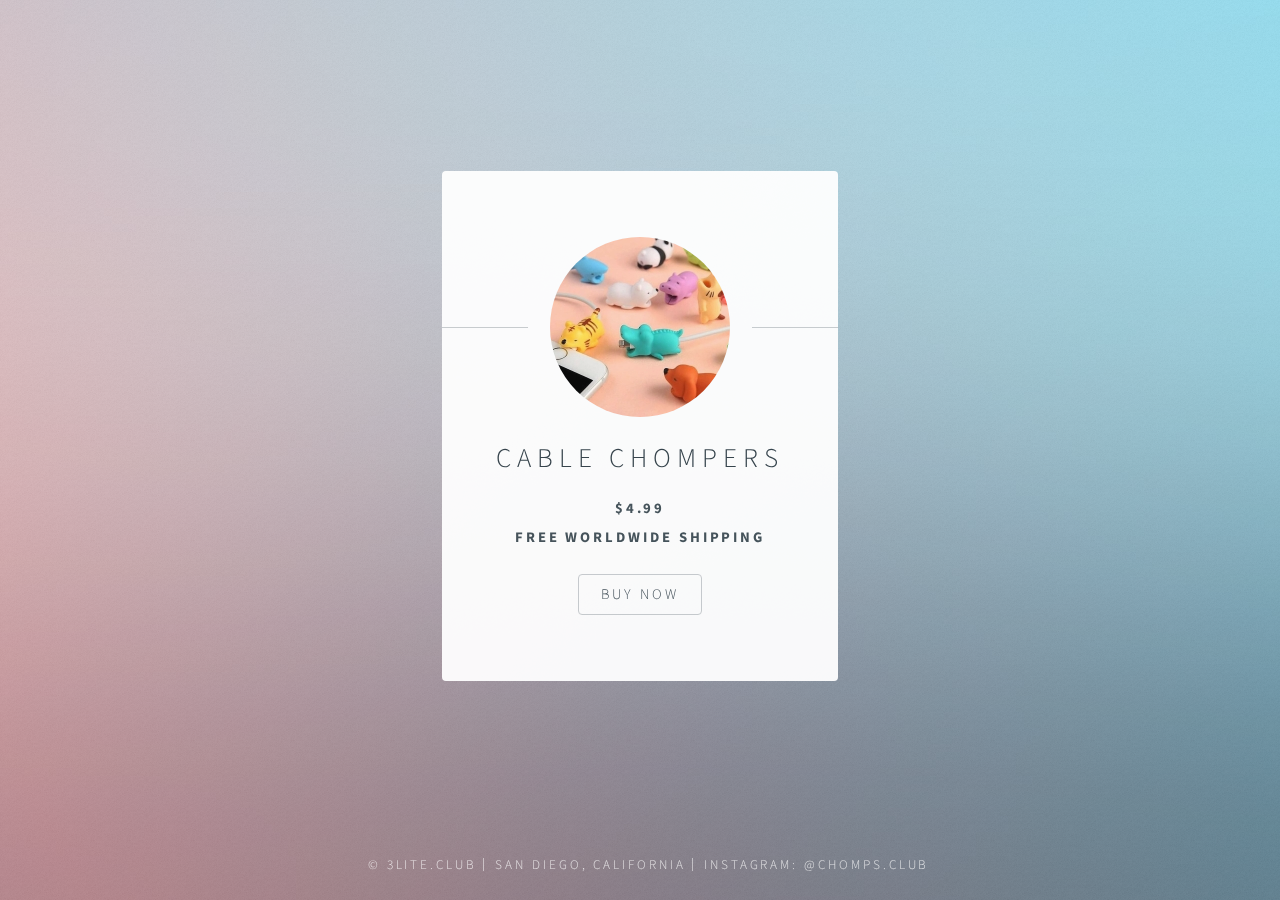
==== index.html @ a0992959 "Initial Website Setup" ====
<!DOCTYPE HTML>
<!--
	Identity by HTML5 UP
	html5up.net | @ajlkn
	Free for personal and commercial use under the CCA 3.0 license (html5up.net/license)
-->
<html>
	<head>
		<title>chomps.club</title>
		<meta charset="utf-8" />
		<meta name="viewport" content="width=device-width, initial-scale=1, user-scalable=no" />
		<link rel="stylesheet" href="assets/css/main.css" />
		<noscript><link rel="stylesheet" href="assets/css/noscript.css" /></noscript>
	<script src="https://ajax.googleapis.com/ajax/libs/jquery/2.2.2/jquery.min.js"></script>

<script src="https://cdn.snipcart.com/scripts/2.0/snipcart.js" id="snipcart" data-api-key="OGI4NmE3ZWYtZjBlYS00ZmIzLTljYjEtNGM4YTY4ZDg4NWFmNjM2NjcwMzQwNjM4Njg2MDEy"></script>

<link href="https://cdn.snipcart.com/themes/2.0/base/snipcart.min.css" type="text/css" rel="stylesheet" />
	
	</head>
	<body class="is-preload">

		<!-- Wrapper -->
			<div id="wrapper">

				<!-- Main -->
					<section id="main">
						<header>
							<span class="avatar"><img src="images/cable.jpg" alt="" /></span>
							<h1>Cable Chompers</h1>
							<p style="font-weight:bold">$4.99<br/>FREE Worldwide Shipping</p>
							<form>
								<ul class="actions special">
								<li><a href="product.html" class="button">Buy Now</a></li>
							</ul>
							</form>
						</header>
					</section>

				<!-- Footer -->
					<footer id="footer">
						<ul class="copyright">
							<li>&copy; 3LITE.CLUB</li><li>San Diego, California</li><li>Instagram: <a href="http://instagram.com/chomps.club">@chomps.club</a></li>
						</ul>
					</footer>

			</div>

		<!-- Scripts -->
			<script>
				if ('addEventListener' in window) {
					window.addEventListener('load', function() { document.body.className = document.body.className.replace(/\bis-preload\b/, ''); });
					document.body.className += (navigator.userAgent.match(/(MSIE|rv:11\.0)/) ? ' is-ie' : '');
				}
			</script>

	</body>
</html>
---- assets/css/main.css ----
@import url(font-awesome.min.css);
@import url("https://fonts.googleapis.com/css?family=Source+Sans+Pro:300");

/*
	Identity by HTML5 UP
	html5up.net | @ajlkn
	Free for personal and commercial use under the CCA 3.0 license (html5up.net/license)
*/

/* Icon (alt) */

	html, body, div, span, applet, object,
	iframe, h1, h2, h3, h4, h5, h6, p, blockquote,
	pre, a, abbr, acronym, address, big, cite,
	code, del, dfn, em, img, ins, kbd, q, s, samp,
	small, strike, strong, sub, sup, tt, var, b,
	u, i, center, dl, dt, dd, ol, ul, li, fieldset,
	form, label, legend, table, caption, tbody,
	tfoot, thead, tr, th, td, article, aside,
	canvas, details, embed, figure, figcaption,
	footer, header, hgroup, menu, nav, output, ruby,
	section, summary, time, mark, audio, video {
		margin: 0;
		padding: 0;
		border: 0;
		font-size: 100%;
		font: inherit;
		vertical-align: baseline;
	}

	article, aside, details, figcaption, figure,
	footer, header, hgroup, menu, nav, section {
		display: block;
	}

	body {
		line-height: 1;
	}

	ol, ul {
		list-style: none;
	}

	blockquote, q {
		quotes: none;
	}

		blockquote:before, blockquote:after, q:before, q:after {
			content: '';
			content: none;
		}

	table {
		border-collapse: collapse;
		border-spacing: 0;
	}

	body {
		-webkit-text-size-adjust: none;
	}

	mark {
		background-color: transparent;
		color: inherit;
	}

	input::-moz-focus-inner {
		border: 0;
		padding: 0;
	}

	input, select, textarea {
		-moz-appearance: none;
		-webkit-appearance: none;
		-ms-appearance: none;
		appearance: none;
	}

/* Basic */

	@media screen and (max-width: 480px) {

		html, body {
			min-width: 320px;
		}

	}

	html {
		box-sizing: border-box;
	}

	*, *:before, *:after {
		box-sizing: inherit;
	}

	body.is-preload *, body.is-preload *:before, body.is-preload *:after {
		-moz-animation: none !important;
		-webkit-animation: none !important;
		-ms-animation: none !important;
		animation: none !important;
		-moz-transition: none !important;
		-webkit-transition: none !important;
		-ms-transition: none !important;
		transition: none !important;
	}

	html {
		height: 100%;
	}

	body {
		height: 100%;
		background-color: #ffffff;
		background-image: url("images/overlay.png"), -moz-linear-gradient(60deg, rgba(255, 165, 150, 0.5) 5%, rgba(0, 228, 255, 0.35)), url("../../images/bg.jpg");
		background-image: url("images/overlay.png"), -webkit-linear-gradient(60deg, rgba(255, 165, 150, 0.5) 5%, rgba(0, 228, 255, 0.35)), url("../../images/bg.jpg");
		background-image: url("images/overlay.png"), -ms-linear-gradient(60deg, rgba(255, 165, 150, 0.5) 5%, rgba(0, 228, 255, 0.35)), url("../../images/bg.jpg");
		background-image: url("images/overlay.png"), linear-gradient(60deg, rgba(255, 165, 150, 0.5) 5%, rgba(0, 228, 255, 0.35)), url("../../images/bg.jpg");
		background-repeat: repeat,			no-repeat,			no-repeat;
		background-size: 100px 100px, cover,				cover;
		background-position: top left,		center center,		bottom center;
		background-attachment: fixed,			fixed,				fixed;
	}

		body:after {
			content: '';
			display: block;
			position: fixed;
			top: 0;
			left: 0;
			width: 100%;
			height: inherit;
			opacity: 0;
			z-index: 1;
			background-color: #ffffff;
			background-image: url("images/overlay.png"), -moz-linear-gradient(60deg, rgba(255, 165, 150, 0.5) 5%, rgba(0, 228, 255, 0.35));
			background-image: url("images/overlay.png"), -webkit-linear-gradient(60deg, rgba(255, 165, 150, 0.5) 5%, rgba(0, 228, 255, 0.35));
			background-image: url("images/overlay.png"), -ms-linear-gradient(60deg, rgba(255, 165, 150, 0.5) 5%, rgba(0, 228, 255, 0.35));
			background-image: url("images/overlay.png"), linear-gradient(60deg, rgba(255, 165, 150, 0.5) 5%, rgba(0, 228, 255, 0.35));
			background-repeat: repeat,			no-repeat;
			background-size: 100px 100px, cover;
			background-position: top left,		center center;
			-moz-transition: opacity 1.75s ease-out;
			-webkit-transition: opacity 1.75s ease-out;
			-ms-transition: opacity 1.75s ease-out;
			transition: opacity 1.75s ease-out;
		}

		body.is-preload:after {
			opacity: 1;
		}

/* Type */

	body, input, select, textarea {
		color: #414f57;
		font-family: "Source Sans Pro", Helvetica, sans-serif;
		font-size: 14pt;
		font-weight: 300;
		line-height: 2;
		letter-spacing: 0.2em;
		text-transform: uppercase;
	}

		@media screen and (max-width: 1680px) {

			body, input, select, textarea {
				font-size: 11pt;
			}

		}

		@media screen and (max-width: 480px) {

			body, input, select, textarea {
				font-size: 10pt;
				line-height: 1.75;
			}

		}

	a {
		-moz-transition: color 0.2s ease, border-color 0.2s ease;
		-webkit-transition: color 0.2s ease, border-color 0.2s ease;
		-ms-transition: color 0.2s ease, border-color 0.2s ease;
		transition: color 0.2s ease, border-color 0.2s ease;
		color: inherit;
		text-decoration: none;
	}

		a:before {
			-moz-transition: color 0.2s ease, text-shadow 0.2s ease;
			-webkit-transition: color 0.2s ease, text-shadow 0.2s ease;
			-ms-transition: color 0.2s ease, text-shadow 0.2s ease;
			transition: color 0.2s ease, text-shadow 0.2s ease;
		}

		a:hover {
			color: #ff7496;
		}

	strong, b {
		color: #313f47;
	}

	em, i {
		font-style: italic;
	}

	p {
		margin: 0 0 1.5em 0;
	}
	
	h6 {
		margin: 0 0 1.5em 0;
		text-transform: none;
		text-align:left;
	}

	h1, h2, h3, h4, h5 {
		color: #313f47;
		line-height: 1.5;
		margin: 0 0 0.75em 0;
	}

		h1 a, h2 a, h3 a, h4 a, h5 a, h6 a {
			color: inherit;
			text-decoration: none;
		}

	h1 {
		font-size: 1.85em;
		letter-spacing: 0.22em;
		margin: 0 0 0.525em 0;
	}

	h2 {
		font-size: 1.25em;
	}

	h3 {
		font-size: 1em;
	}

	h4 {
		font-size: 1em;
	}

	h5 {
		font-size: 1em;
	}

	h6 {
		font-size: 1em;
	}

	@media screen and (max-width: 480px) {

		h1 {
			font-size: 1.65em;
		}

	}

	sub {
		font-size: 0.8em;
		position: relative;
		top: 0.5em;
	}

	sup {
		font-size: 0.8em;
		position: relative;
		top: -0.5em;
	}

	hr {
		border: 0;
		border-bottom: solid 1px #c8cccf;
		margin: 3em 0;
	}

/* Form */

	form {
		margin: 0 0 1.5em 0;
	}

		form > :last-child {
			margin-bottom: 0;
		}

		form > .fields {
			display: -moz-flex;
			display: -webkit-flex;
			display: -ms-flex;
			display: flex;
			-moz-flex-wrap: wrap;
			-webkit-flex-wrap: wrap;
			-ms-flex-wrap: wrap;
			flex-wrap: wrap;
			width: calc(100% + 2.25em);
			margin: -1.125em 0 1.5em -1.125em;
		}

			form > .fields > .field {
				-moz-flex-grow: 0;
				-webkit-flex-grow: 0;
				-ms-flex-grow: 0;
				flex-grow: 0;
				-moz-flex-shrink: 0;
				-webkit-flex-shrink: 0;
				-ms-flex-shrink: 0;
				flex-shrink: 0;
				padding: 1.125em 0 0 1.125em;
				width: calc(100% - 1.125em);
			}

				form > .fields > .field.half {
					width: calc(50% - 0.5625em);
				}

				form > .fields > .field.third {
					width: calc(100%/3 - 0.375em);
				}

				form > .fields > .field.quarter {
					width: calc(25% - 0.28125em);
				}

		@media screen and (max-width: 480px) {

			form > .fields {
				width: calc(100% + 2.25em);
				margin: -1.125em 0 1.5em -1.125em;
			}

				form > .fields > .field {
					padding: 1.125em 0 0 1.125em;
					width: calc(100% - 1.125em);
				}

					form > .fields > .field.half {
						width: calc(100% - 1.125em);
					}

					form > .fields > .field.third {
						width: calc(100% - 1.125em);
					}

					form > .fields > .field.quarter {
						width: calc(100% - 1.125em);
					}

		}

	label {
		color: #313f47;
		display: block;
		font-size: 0.9em;
		margin: 0 0 0.75em 0;
	}

	input[type="text"],
	input[type="password"],
	input[type="email"],
	input[type="tel"],
	select,
	textarea {
		-moz-appearance: none;
		-webkit-appearance: none;
		-ms-appearance: none;
		appearance: none;
		border-radius: 4px;
		border: solid 1px #c8cccf;
		color: inherit;
		display: block;
		outline: 0;
		padding: 0 1em;
		text-decoration: none;
		width: 100%;
	}

		input[type="text"]:invalid,
		input[type="password"]:invalid,
		input[type="email"]:invalid,
		input[type="tel"]:invalid,
		select:invalid,
		textarea:invalid {
			box-shadow: none;
		}

		input[type="text"]:focus,
		input[type="password"]:focus,
		input[type="email"]:focus,
		input[type="tel"]:focus,
		select:focus,
		textarea:focus {
			border-color: #ff7496;
		}

	select {
		background-image: url("data:image/svg+xml;charset=utf8,%3Csvg xmlns='http://www.w3.org/2000/svg' width='40' height='40' preserveAspectRatio='none' viewBox='0 0 40 40'%3E%3Cpath d='M9.4,12.3l10.4,10.4l10.4-10.4c0.2-0.2,0.5-0.4,0.9-0.4c0.3,0,0.6,0.1,0.9,0.4l3.3,3.3c0.2,0.2,0.4,0.5,0.4,0.9 c0,0.4-0.1,0.6-0.4,0.9L20.7,31.9c-0.2,0.2-0.5,0.4-0.9,0.4c-0.3,0-0.6-0.1-0.9-0.4L4.3,17.3c-0.2-0.2-0.4-0.5-0.4-0.9 c0-0.4,0.1-0.6,0.4-0.9l3.3-3.3c0.2-0.2,0.5-0.4,0.9-0.4S9.1,12.1,9.4,12.3z' fill='%23c8cccf' /%3E%3C/svg%3E");
		background-size: 1.25rem;
		background-repeat: no-repeat;
		background-position: calc(100% - 1rem) center;
		height: 2.75em;
		padding-right: 2.75em;
		text-overflow: ellipsis;
	}

		select option {
			color: #313f47;
			background: #ffffff;
		}

		select:focus::-ms-value {
			background-color: transparent;
		}

		select::-ms-expand {
			display: none;
		}

	input[type="text"],
	input[type="password"],
	input[type="email"],
	select {
		height: 2.75em;
	}

	textarea {
		padding: 0.75em 1em;
	}

	input[type="checkbox"],
	input[type="radio"] {
		-moz-appearance: none;
		-webkit-appearance: none;
		-ms-appearance: none;
		appearance: none;
		display: block;
		float: left;
		margin-right: -2em;
		opacity: 0;
		width: 1em;
		z-index: -1;
	}

		input[type="checkbox"] + label,
		input[type="radio"] + label {
			text-decoration: none;
			color: #414f57;
			cursor: pointer;
			display: inline-block;
			font-size: 1em;
			font-weight: 300;
			padding-left: 2.4em;
			padding-right: 0.75em;
			position: relative;
		}

			input[type="checkbox"] + label:before,
			input[type="radio"] + label:before {
				-moz-osx-font-smoothing: grayscale;
				-webkit-font-smoothing: antialiased;
				font-family: FontAwesome;
				font-style: normal;
				font-weight: normal;
				text-transform: none !important;
			}

			input[type="checkbox"] + label:before,
			input[type="radio"] + label:before {
				border-radius: 4px;
				border: solid 1px #c8cccf;
				content: '';
				display: inline-block;
				height: 1.65em;
				left: 0;
				line-height: 1.58125em;
				position: absolute;
				text-align: center;
				top: 0.15em;
				width: 1.65em;
			}

		input[type="checkbox"]:checked + label:before,
		input[type="radio"]:checked + label:before {
			color: #ff7496;
			content: '\f00c';
		}

		input[type="checkbox"]:focus + label:before,
		input[type="radio"]:focus + label:before {
			border-color: #ff7496;
		}

	input[type="checkbox"] + label:before {
		border-radius: 4px;
	}

	input[type="radio"] + label:before {
		border-radius: 100%;
	}

	::-webkit-input-placeholder {
		color: #616f77 !important;
		opacity: 1.0;
	}

	:-moz-placeholder {
		color: #616f77 !important;
		opacity: 1.0;
	}

	::-moz-placeholder {
		color: #616f77 !important;
		opacity: 1.0;
	}

	:-ms-input-placeholder {
		color: #616f77 !important;
		opacity: 1.0;
	}

/* Icon */

	.icon {
		text-decoration: none;
		position: relative;
		border-bottom: none;
	}

		.icon:before {
			-moz-osx-font-smoothing: grayscale;
			-webkit-font-smoothing: antialiased;
			font-family: FontAwesome;
			font-style: normal;
			font-weight: normal;
			text-transform: none !important;
		}

		.icon > .label {
			display: none;
		}

/* List */

	ol {
		list-style: decimal;
		margin: 0 0 1.5em 0;
		padding-left: 1.25em;
	}

		ol li {
			padding-left: 0.25em;
		}

	ul {
		list-style: disc;
		margin: 0 0 1.5em 0;
		padding-left: 1em;
	}

		ul li {
			padding-left: 0.5em;
		}

		ul.alt {
			list-style: none;
			padding-left: 0;
		}

			ul.alt li {
				border-top: solid 1px #c8cccf;
				padding: 0.5em 0;
			}

				ul.alt li:first-child {
					border-top: 0;
					padding-top: 0;
				}

	dl {
		margin: 0 0 1.5em 0;
	}

		dl dt {
			display: block;
			margin: 0 0 0.75em 0;
		}

		dl dd {
			margin-left: 1.5em;
		}

/* Actions */

	ul.actions {
		display: -moz-flex;
		display: -webkit-flex;
		display: -ms-flex;
		display: flex;
		cursor: default;
		list-style: none;
		margin-left: -0.75em;
		padding-left: 0;
	}

		ul.actions li {
			padding: 0 0 0 0.75em;
			vertical-align: middle;
		}

		ul.actions.special {
			-moz-justify-content: center;
			-webkit-justify-content: center;
			-ms-justify-content: center;
			justify-content: center;
			width: 100%;
			margin-left: 0;
		}

			ul.actions.special li:first-child {
				padding-left: 0;
			}

		ul.actions.stacked {
			-moz-flex-direction: column;
			-webkit-flex-direction: column;
			-ms-flex-direction: column;
			flex-direction: column;
			margin-left: 0;
		}

			ul.actions.stacked li {
				padding: 0.975em 0 0 0;
			}

				ul.actions.stacked li:first-child {
					padding-top: 0;
				}

		ul.actions.fit {
			width: calc(100% + 0.75em);
		}

			ul.actions.fit li {
				-moz-flex-grow: 1;
				-webkit-flex-grow: 1;
				-ms-flex-grow: 1;
				flex-grow: 1;
				-moz-flex-shrink: 1;
				-webkit-flex-shrink: 1;
				-ms-flex-shrink: 1;
				flex-shrink: 1;
				width: 100%;
			}

				ul.actions.fit li > * {
					width: 100%;
				}

			ul.actions.fit.stacked {
				width: 100%;
			}

		@media screen and (max-width: 480px) {

			ul.actions:not(.fixed) {
				-moz-flex-direction: column;
				-webkit-flex-direction: column;
				-ms-flex-direction: column;
				flex-direction: column;
				margin-left: 0;
				width: 100% !important;
			}

				ul.actions:not(.fixed) li {
					-moz-flex-grow: 1;
					-webkit-flex-grow: 1;
					-ms-flex-grow: 1;
					flex-grow: 1;
					-moz-flex-shrink: 1;
					-webkit-flex-shrink: 1;
					-ms-flex-shrink: 1;
					flex-shrink: 1;
					padding: 0.75em 0 0 0;
					text-align: center;
					width: 100%;
				}

					ul.actions:not(.fixed) li > * {
						width: 100%;
					}

					ul.actions:not(.fixed) li:first-child {
						padding-top: 0;
					}

					ul.actions:not(.fixed) li input[type="submit"],
					ul.actions:not(.fixed) li input[type="reset"],
					ul.actions:not(.fixed) li input[type="button"],
					ul.actions:not(.fixed) li button,
					ul.actions:not(.fixed) li .button {
						width: 100%;
					}

						ul.actions:not(.fixed) li input[type="submit"].icon:before,
						ul.actions:not(.fixed) li input[type="reset"].icon:before,
						ul.actions:not(.fixed) li input[type="button"].icon:before,
						ul.actions:not(.fixed) li button.icon:before,
						ul.actions:not(.fixed) li .button.icon:before {
							margin-left: -0.5rem;
						}

		}

/* Icons */

	ul.icons {
		cursor: default;
		list-style: none;
		padding-left: 0;
		margin-top: -0.675em;
	}

		ul.icons li {
			display: inline-block;
			padding: 0.675em 0.5em;
		}

			ul.icons li a {
				text-decoration: none;
				position: relative;
				display: block;
				width: 3.75em;
				height: 3.75em;
				border-radius: 100%;
				border: solid 1px #c8cccf;
				line-height: 3.75em;
				overflow: hidden;
				text-align: center;
				text-indent: 3.75em;
				white-space: nowrap;
			}

				ul.icons li a:before {
					-moz-osx-font-smoothing: grayscale;
					-webkit-font-smoothing: antialiased;
					font-family: FontAwesome;
					font-style: normal;
					font-weight: normal;
					text-transform: none !important;
				}

				ul.icons li a:before {
					color: #ffffff;
					text-shadow: 1.25px 0px 0px #c8cccf, -1.25px 0px 0px #c8cccf, 0px 1.25px 0px #c8cccf, 0px -1.25px 0px #c8cccf;
				}

				ul.icons li a:hover:before {
					text-shadow: 1.25px 0px 0px #ff7496, -1.25px 0px 0px #ff7496, 0px 1.25px 0px #ff7496, 0px -1.25px 0px #ff7496;
				}

				ul.icons li a:before {
					position: absolute;
					top: 0;
					left: 0;
					width: inherit;
					height: inherit;
					font-size: 1.85rem;
					line-height: inherit;
					text-align: center;
					text-indent: 0;
				}

				ul.icons li a:hover {
					border-color: #ff7496;
				}

		@media screen and (max-width: 480px) {

			ul.icons li a:before {
				font-size: 1.5rem;
			}

		}

/* Button */

	input[type="submit"],
	input[type="reset"],
	input[type="button"],
	button,
	.button {
		-moz-appearance: none;
		-webkit-appearance: none;
		-ms-appearance: none;
		appearance: none;
		-moz-transition: background-color 0.2s ease-in-out, border-color 0.2s ease-in-out, color 0.2s ease-in-out;
		-webkit-transition: background-color 0.2s ease-in-out, border-color 0.2s ease-in-out, color 0.2s ease-in-out;
		-ms-transition: background-color 0.2s ease-in-out, border-color 0.2s ease-in-out, color 0.2s ease-in-out;
		transition: background-color 0.2s ease-in-out, border-color 0.2s ease-in-out, color 0.2s ease-in-out;
		display: inline-block;
		height: 2.75em;
		line-height: 2.75em;
		padding: 0 1.5em;
		background-color: transparent;
		border-radius: 4px;
		border: solid 1px #c8cccf;
		color: #414f57 !important;
		cursor: pointer;
		text-align: center;
		text-decoration: none;
		white-space: nowrap;
	}

		input[type="submit"]:hover,
		input[type="reset"]:hover,
		input[type="button"]:hover,
		button:hover,
		.button:hover {
			border-color: #ff7496;
			color: #ff7496 !important;
		}

		input[type="submit"].icon,
		input[type="reset"].icon,
		input[type="button"].icon,
		button.icon,
		.button.icon {
			padding-left: 1.35em;
		}

			input[type="submit"].icon:before,
			input[type="reset"].icon:before,
			input[type="button"].icon:before,
			button.icon:before,
			.button.icon:before {
				margin-right: 0.5em;
			}

		input[type="submit"].fit,
		input[type="reset"].fit,
		input[type="button"].fit,
		button.fit,
		.button.fit {
			width: 100%;
		}

		input[type="submit"].small,
		input[type="reset"].small,
		input[type="button"].small,
		button.small,
		.button.small {
			font-size: 0.8em;
		}

		input[type="submit"].large,
		input[type="reset"].large,
		input[type="button"].large,
		button.large,
		.button.large {
			font-size: 1.35em;
		}

		input[type="submit"].disabled, input[type="submit"]:disabled,
		input[type="reset"].disabled,
		input[type="reset"]:disabled,
		input[type="button"].disabled,
		input[type="button"]:disabled,
		button.disabled,
		button:disabled,
		.button.disabled,
		.button:disabled {
			pointer-events: none;
			opacity: 0.5;
		}

/* Main */

	#main {
		-moz-transform-origin: 50% 50%;
		-webkit-transform-origin: 50% 50%;
		-ms-transform-origin: 50% 50%;
		transform-origin: 50% 50%;
		-moz-transform: rotateX(0deg);
		-webkit-transform: rotateX(0deg);
		-ms-transform: rotateX(0deg);
		transform: rotateX(0deg);
		-moz-transition: opacity 1s ease, -moz-transform 1s ease;
		-webkit-transition: opacity 1s ease, -webkit-transform 1s ease;
		-ms-transition: opacity 1s ease, -ms-transform 1s ease;
		transition: opacity 1s ease, transform 1s ease;
		padding: 4.5em 3em 3em 3em ;
		background: #ffffff;
		border-radius: 4px;
		cursor: default;
		max-width: 100%;
		opacity: 0.95;
		position: relative;
		text-align: center;
		width: 27em;
	}

		#main .product {
			position: relative;
			display: block;
			margin-bottom: 1.5em;
		}

			#main .product img {
				display: block;
				margin: 0 auto;
				border-radius: 100%;
			}
		
	
		#main .avatar {
			position: relative;
			display: block;
			margin-bottom: 1.5em;
		}

			#main .avatar img {
				display: block;
				margin: 0 auto;
				border-radius: 100%;
				box-shadow: 0 0 0 1.5em #ffffff;
			}

			#main .avatar:before {
				content: '';
				display: block;
				position: absolute;
				top: 50%;
				left: -3em;
				width: calc(100% + 6em);
				height: 1px;
				z-index: -1;
				background: #c8cccf;
			}

		@media screen and (max-width: 480px) {

			#main {
				padding: 4em 2em 2.5em 2em ;
				width: 100%;
			}

				#main .avatar:before {
					left: -2em;
					width: calc(100% + 4em);
				}

		}

		body.is-preload #main {
			-moz-transform: rotateX(15deg);
			-webkit-transform: rotateX(15deg);
			-ms-transform: rotateX(15deg);
			transform: rotateX(15deg);
			opacity: 0;
		}

/* Footer */

	#footer {
		-moz-align-self: -moz-flex-end;
		-webkit-align-self: -webkit-flex-end;
		-ms-align-self: -ms-flex-end;
		align-self: flex-end;
		width: 100%;
		padding: 1.5em 0 0 0;
		color: rgba(255, 255, 255, 0.75);
		cursor: default;
		text-align: center;
	}

		#footer .copyright {
			margin: 0;
			padding: 0;
			font-size: 0.9em;
			list-style: none;
		}

			#footer .copyright li {
				display: inline-block;
				margin: 0 0 0 0.45em;
				padding: 0 0 0 0.85em;
				border-left: solid 1px rgba(255, 255, 255, 0.5);
				line-height: 1;
			}

				#footer .copyright li:first-child {
					border-left: 0;
				}

/* Wrapper */

	#wrapper {
		display: -moz-flex;
		display: -webkit-flex;
		display: -ms-flex;
		display: flex;
		-moz-align-items: center;
		-webkit-align-items: center;
		-ms-align-items: center;
		align-items: center;
		-moz-justify-content: space-between;
		-webkit-justify-content: space-between;
		-ms-justify-content: space-between;
		justify-content: space-between;
		-moz-flex-direction: column;
		-webkit-flex-direction: column;
		-ms-flex-direction: column;
		flex-direction: column;
		-moz-perspective: 1000px;
		-webkit-perspective: 1000px;
		-ms-perspective: 1000px;
		perspective: 1000px;
		position: relative;
		min-height: 100%;
		padding: 1.5em;
		z-index: 2;
	}

		#wrapper > * {
			z-index: 1;
		}

		#wrapper:before {
			content: '';
			display: block;
		}

		@media screen and (max-width: 360px) {

			#wrapper {
				padding: 0.75em;
			}

		}

		body.is-ie #wrapper {
			height: 100%;
		}
		
		
		
* {box-sizing:border-box}

/* Slideshow container */
.slideshow-container {
  max-width: 1000px;
  position: relative;
  margin: auto;
}


/* Next & previous buttons */
.prev, .next {
  cursor: pointer;
  position: absolute;
  top: 50%;
  width: auto;
  margin-top: -22px;
  padding: 16px;
  color: white;
  font-weight: bold;
  font-size: 12px;
  transition: 0.6s ease;
  background-color: rgba(0,0,0,0.5);
}

/* Position the "next button" to the right */
.next {
  right: 0;
  border-radius: 3px 0 0 3px;
}

.prev {
  left: 0;
  border-radius: 0 3px 3px 0;
}
/* On hover, add a black background color with a little bit see-through */
.prev:hover, .next:hover {
  background-color: rgba(0,0,0,0.8);
}

/* Caption text */
.text {
  color: black;
  font-size: 15px;
  padding: 8px 12px;
  position: absolute;
  bottom: 8px;
  width: 100%;
  text-align: center;
}

/* Number text (1/3 etc) */
.numbertext {
  color: black;
  font-size: 12px;
  padding: 8px 12px;
  position: absolute;
  top: 0;
}

/* Fading animation */
.fade {
  -webkit-animation-name: fade;
  -webkit-animation-duration: 1.5s;
  animation-name: fade;
  animation-duration: 1.5s;
}

@-webkit-keyframes fade {
  from {opacity: .4} 
  to {opacity: 1}
}

@keyframes fade {
  from {opacity: .4} 
  to {opacity: 1}
}
---- assets/css/noscript.css ----
/*
	Identity by HTML5 UP
	html5up.net | @ajlkn
	Free for personal and commercial use under the CCA 3.0 license (html5up.net/license)
*/

/* Basic */

	body:after {
		display: none;
	}

/* Main */

	#main {
		-moz-transform: none !important;
		-webkit-transform: none !important;
		-ms-transform: none !important;
		transform: none !important;
		opacity: 1 !important;
	}
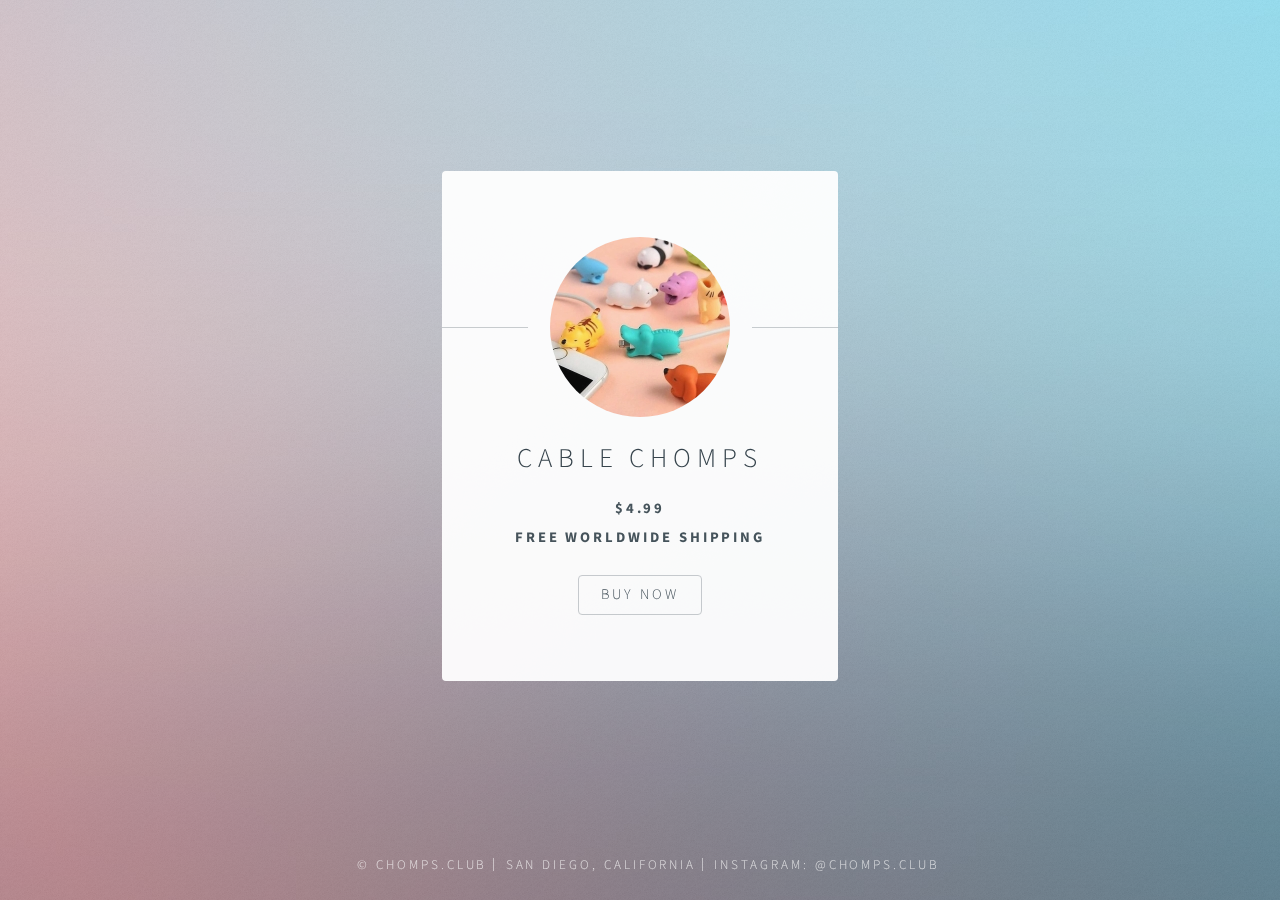
==== commit a98f6049: "Update 1" ====
--- a/index.html
+++ b/index.html
@@ -27,11 +27,11 @@
 					<section id="main">
 						<header>
 							<span class="avatar"><img src="images/cable.jpg" alt="" /></span>
-							<h1>Cable Chompers</h1>
+							<h1>Cable Chomps</h1>
 							<p style="font-weight:bold">$4.99<br/>FREE Worldwide Shipping</p>
 							<form>
 								<ul class="actions special">
-								<li><a href="product.html" class="button">Buy Now</a></li>
+								<li><a href="shop.html" class="button">Buy Now</a></li>
 							</ul>
 							</form>
 						</header>
@@ -40,7 +40,7 @@
 				<!-- Footer -->
 					<footer id="footer">
 						<ul class="copyright">
-							<li>&copy; 3LITE.CLUB</li><li>San Diego, California</li><li>Instagram: <a href="http://instagram.com/chomps.club">@chomps.club</a></li>
+							<li>&copy; chomps.club</li><li>San Diego, California</li><li>Instagram: <a target="_blank" href="http://instagram.com/chomps.club">@chomps.club</a></li>
 						</ul>
 					</footer>
 
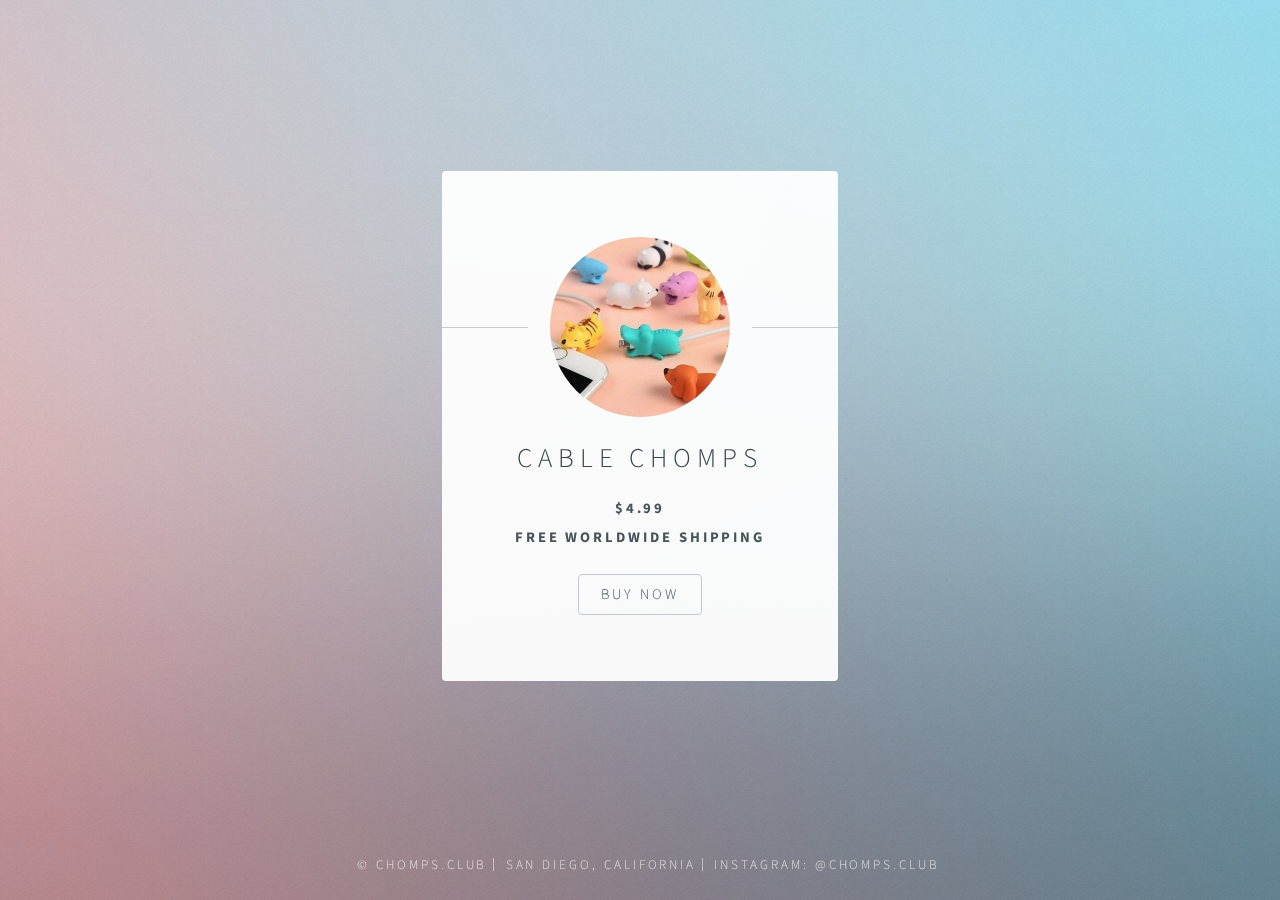
==== commit 00347189: "Update 1.1" ====
--- a/index.html
+++ b/index.html
@@ -1,9 +1,4 @@
 <!DOCTYPE HTML>
-<!--
-	Identity by HTML5 UP
-	html5up.net | @ajlkn
-	Free for personal and commercial use under the CCA 3.0 license (html5up.net/license)
--->
 <html>
 	<head>
 		<title>chomps.club</title>
@@ -11,9 +6,9 @@
 		<meta name="viewport" content="width=device-width, initial-scale=1, user-scalable=no" />
 		<link rel="stylesheet" href="assets/css/main.css" />
 		<noscript><link rel="stylesheet" href="assets/css/noscript.css" /></noscript>
-	<script src="https://ajax.googleapis.com/ajax/libs/jquery/2.2.2/jquery.min.js"></script>
+<script src="https://ajax.googleapis.com/ajax/libs/jquery/2.2.2/jquery.min.js"></script>
 
-<script src="https://cdn.snipcart.com/scripts/2.0/snipcart.js" id="snipcart" data-api-key="OGI4NmE3ZWYtZjBlYS00ZmIzLTljYjEtNGM4YTY4ZDg4NWFmNjM2NjcwMzQwNjM4Njg2MDEy"></script>
+<script src="https://cdn.snipcart.com/scripts/2.0/snipcart.js" id="snipcart" data-api-key="NDA3ZDQzNmItN2NlMy00ZWQ2LWEwY2ItMDVjMWE5NDJmNTEwNjM2NjcwMzQwNjM4Njg2MDEy"></script>
 
 <link href="https://cdn.snipcart.com/themes/2.0/base/snipcart.min.css" type="text/css" rel="stylesheet" />
 	
